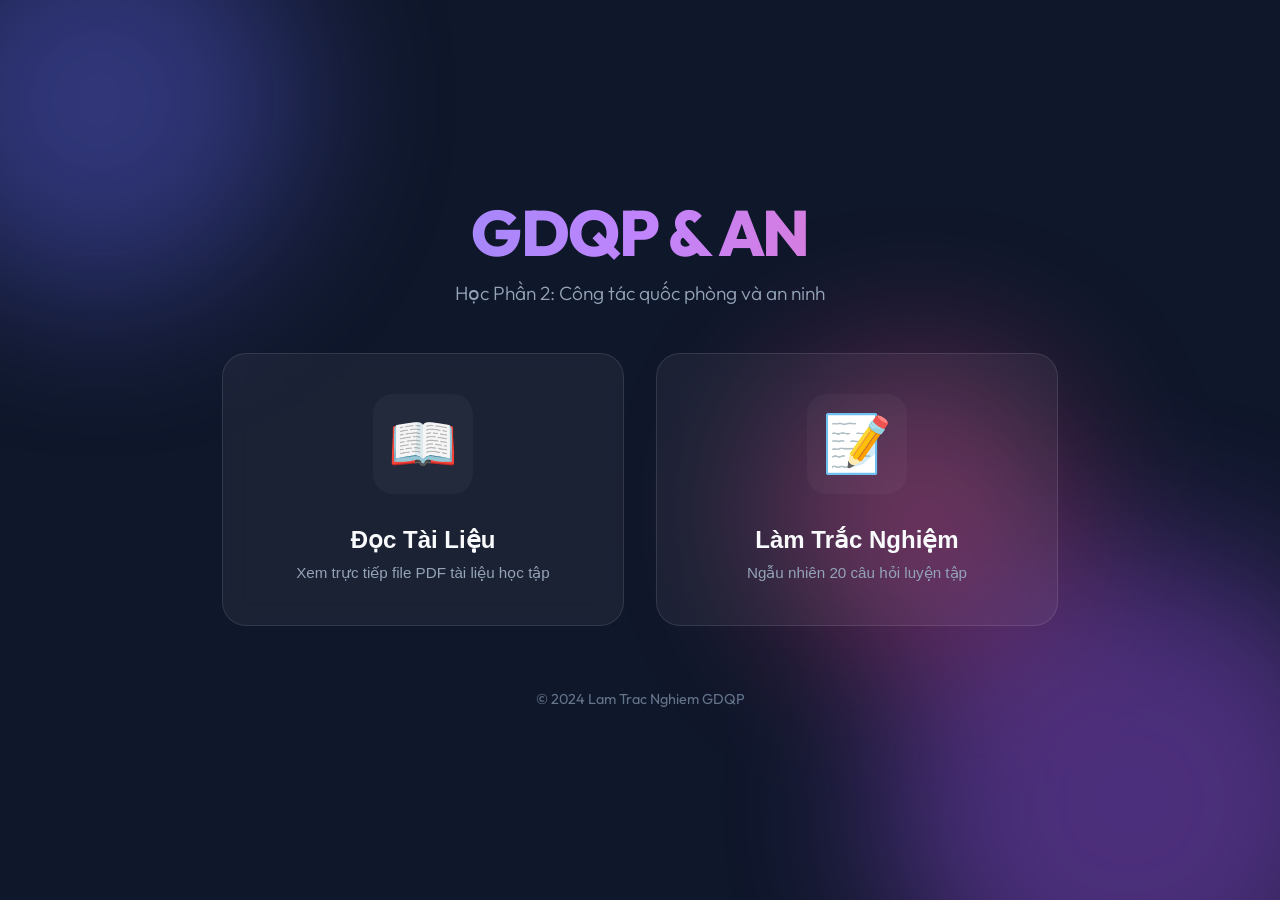
==== index.html @ d5c44e5e "test" ====
<!DOCTYPE html>
<html lang="vi">
<head>
    <meta charset="UTF-8">
    <meta name="viewport" content="width=device-width, initial-scale=1.0">
    <title>Ôn Thi GDQP - Học Phần 2</title>
    <link rel="preconnect" href="https://fonts.googleapis.com">
    <link rel="preconnect" href="https://fonts.gstatic.com" crossorigin>
    <link href="https://fonts.googleapis.com/css2?family=Outfit:wght@300;400;600;800&display=swap" rel="stylesheet">
    <link rel="stylesheet" href="style.css">
</head>
<body>
    <div class="background-blobs">
        <div class="blob blob-1"></div>
        <div class="blob blob-2"></div>
        <div class="blob blob-3"></div>
    </div>

    <main class="container">
        <header class="hero">
            <h1>GDQP & AN</h1>
            <p class="subtitle">Học Phần 2: Công tác quốc phòng và an ninh</p>
        </header>

        <nav class="menu-grid">
            <button id="btn-read" class="menu-card" onclick="location.href='document.html'">
                <div class="card-icon">📖</div>
                <div class="card-content">
                    <h2>Đọc Tài Liệu</h2>
                    <p>Xem trực tiếp file PDF tài liệu học tập</p>
                </div>
            </button>

            <button id="btn-quiz" class="menu-card" onclick="location.href='quiz.html'">
                <div class="card-icon">📝</div>
                <div class="card-content">
                    <h2>Làm Trắc Nghiệm</h2>
                    <p>Ngẫu nhiên 20 câu hỏi luyện tập</p>
                </div>
            </button>
        </nav>

        <footer>
            <p>&copy; 2024 Lam Trac Nghiem GDQP</p>
        </footer>
    </main>

    <script src="main.js"></script>
</body>
</html>
---- style.css ----
:root {
    --primary: #6366f1;
    --secondary: #a855f7;
    --accent: #ec4899;
    --bg: #0f172a;
    --card-bg: rgba(255, 255, 255, 0.05);
    --text: #f8fafc;
    --glass: rgba(255, 255, 255, 0.03);
    --glass-border: rgba(255, 255, 255, 0.1);
}

* {
    margin: 0;
    padding: 0;
    box-sizing: border-box;
}

body {
    font-family: 'Outfit', sans-serif;
    background-color: var(--bg);
    color: var(--text);
    overflow-x: hidden;
    min-height: 100vh;
    display: flex;
    align-items: center;
    justify-content: center;
}

/* Background Blobs Animation */
.background-blobs {
    position: fixed;
    top: 0;
    left: 0;
    width: 100%;
    height: 100%;
    z-index: -1;
    overflow: hidden;
}

.blob {
    position: absolute;
    border-radius: 50%;
    filter: blur(80px);
    opacity: 0.4;
    animation: move 20s infinite alternate;
}

.blob-1 {
    width: 400px;
    height: 400px;
    background: var(--primary);
    top: -100px;
    left: -100px;
    animation-delay: 0s;
}

.blob-2 {
    width: 500px;
    height: 500px;
    background: var(--secondary);
    bottom: -150px;
    right: -100px;
    animation-delay: -5s;
}

.blob-3 {
    width: 300px;
    height: 300px;
    background: var(--accent);
    top: 40%;
    left: 60%;
    animation-delay: -10s;
}

@keyframes move {
    from {
        transform: translate(0, 0) scale(1);
    }

    to {
        transform: translate(100px, 50px) scale(1.1);
    }
}

.container {
    width: 100%;
    max-width: 900px;
    padding: 2rem;
    text-align: center;
    position: relative;
    z-index: 1;
}

.hero h1 {
    font-size: 4rem;
    font-weight: 800;
    background: linear-gradient(to right, #818cf8, #c084fc, #f472b6);
    -webkit-background-clip: text;
    background-clip: text;
    -webkit-text-fill-color: transparent;
    margin-bottom: 0.5rem;
    letter-spacing: -0.025em;
}

.subtitle {
    font-size: 1.2rem;
    color: #94a3b8;
    margin-bottom: 3rem;
    font-weight: 300;
}

.menu-grid {
    display: grid;
    grid-template-columns: repeat(auto-fit, minmax(280px, 1fr));
    gap: 2rem;
    margin-bottom: 4rem;
}

.menu-card {
    background: var(--card-bg);
    border: 1px solid var(--glass-border);
    border-radius: 24px;
    padding: 2.5rem;
    cursor: pointer;
    transition: all 0.4s cubic-bezier(0.4, 0, 0.2, 1);
    position: relative;
    overflow: hidden;
    display: flex;
    flex-direction: column;
    align-items: center;
    gap: 1.5rem;
    backdrop-filter: blur(12px);
    color: inherit;
    text-decoration: none;
}

.menu-card::before {
    content: '';
    position: absolute;
    top: 0;
    left: 0;
    width: 100%;
    height: 100%;
    background: linear-gradient(45deg, transparent, rgba(255, 255, 255, 0.05), transparent);
    transform: translateX(-100%);
    transition: 0.6s;
}

.menu-card:hover {
    transform: translateY(-10px);
    background: rgba(255, 255, 255, 0.08);
    border-color: rgba(255, 255, 255, 0.3);
    box-shadow: 0 20px 40px rgba(0, 0, 0, 0.3);
}

.menu-card:hover::before {
    transform: translateX(100%);
}

.card-icon {
    font-size: 3.5rem;
    background: var(--glass);
    width: 100px;
    height: 100px;
    display: flex;
    align-items: center;
    justify-content: center;
    border-radius: 20px;
    margin-bottom: 0.5rem;
}

.card-content h2 {
    font-size: 1.5rem;
    margin-bottom: 0.5rem;
    font-weight: 600;
}

.card-content p {
    color: #94a3b8;
    font-size: 0.95rem;
    line-height: 1.5;
}

footer {
    margin-top: 2rem;
    color: #64748b;
    font-size: 0.9rem;
}

/* Quiz Page Styles */
.quiz-container {
    background: var(--card-bg);
    backdrop-filter: blur(20px);
    border: 1px solid var(--glass-border);
    border-radius: 32px;
    padding: 3rem;
    width: 100%;
    max-width: 800px;
    text-align: left;
    margin: 2rem auto;
}

.quiz-header {
    display: flex;
    justify-content: space-between;
    align-items: center;
    margin-bottom: 2rem;
    padding-bottom: 1rem;
    border-bottom: 1px solid var(--glass-border);
}

.progress-bar {
    height: 8px;
    background: rgba(255, 255, 255, 0.1);
    border-radius: 4px;
    width: 100%;
    margin-bottom: 2rem;
    overflow: hidden;
}

.progress-fill {
    height: 100%;
    background: linear-gradient(to right, var(--primary), var(--secondary));
    width: 0%;
    transition: width 0.3s ease;
}

.question-text {
    font-size: 1.4rem;
    font-weight: 600;
    margin-bottom: 2rem;
    line-height: 1.4;
}

.options-grid {
    display: flex;
    flex-direction: column;
    gap: 1rem;
}

.option-btn {
    background: rgba(255, 255, 255, 0.03);
    border: 1px solid var(--glass-border);
    padding: 1.2rem 1.5rem;
    border-radius: 16px;
    color: var(--text);
    cursor: pointer;
    text-align: left;
    font-size: 1.1rem;
    transition: all 0.2s;
    font-family: inherit;
}

.option-btn:hover {
    background: rgba(255, 255, 255, 0.08);
}

.option-btn.selected {
    background: var(--primary);
    border-color: var(--primary);
    transform: scale(1.02);
}

.quiz-footer {
    margin-top: 3rem;
    display: flex;
    justify-content: space-between;
}

.btn-nav {
    padding: 0.8rem 2rem;
    border-radius: 12px;
    border: none;
    cursor: pointer;
    font-weight: 600;
    transition: all 0.3s;
    font-family: inherit;
}

.btn-prev {
    background: rgba(255, 255, 255, 0.1);
    color: #fff;
}

.btn-next {
    background: var(--secondary);
    color: #fff;
}

.btn-submit {
    background: var(--accent);
    color: #fff;
}

.btn-nav:disabled {
    opacity: 0.5;
    cursor: not-allowed;
}

/* Result Page */
.result-card {
    text-align: center;
}

.score-circle {
    width: 150px;
    height: 150px;
    border-radius: 50%;
    border: 8px solid var(--accent);
    display: flex;
    align-items: center;
    justify-content: center;
    font-size: 2.5rem;
    font-weight: 800;
    margin: 2rem auto;
}

.back-btn {
    position: fixed;
    top: 2rem;
    left: 2rem;
    padding: 0.8rem 1.5rem;
    background: var(--glass);
    border: 1px solid var(--glass-border);
    border-radius: 12px;
    color: #fff;
    cursor: pointer;
    backdrop-filter: blur(10px);
    z-index: 10;
}

/* PDF Preview */
.pdf-viewer {
    width: 100%;
    height: 85vh;
    border-radius: 20px;
    border: 1px solid var(--glass-border);
}

@media (max-width: 600px) {
    .hero h1 {
        font-size: 2.5rem;
    }

    .quiz-container {
        padding: 1.5rem;
    }

    .question-text {
        font-size: 1.1rem;
    }
}

/* Question Grid Navigation */
.q-grid-container {
    margin-top: 2rem;
    padding-top: 2rem;
    border-top: 1px solid var(--glass-border);
}

.q-grid-title {
    font-size: 1rem;
    color: #94a3b8;
    margin-bottom: 1rem;
    text-align: left;
    font-weight: 400;
}

.q-nav-grid {
    display: grid;
    grid-template-columns: repeat(auto-fill, minmax(40px, 1fr));
    gap: 0.5rem;
}

.q-nav-item {
    width: 40px;
    height: 40px;
    display: flex;
    align-items: center;
    justify-content: center;
    background: rgba(255, 255, 255, 0.05);
    border: 1px solid var(--glass-border);
    border-radius: 8px;
    font-size: 0.9rem;
    cursor: pointer;
    transition: all 0.2s;
    color: #94a3b8;
    font-family: inherit;
}

.q-nav-item:hover {
    background: rgba(255, 255, 255, 0.1);
}

.q-nav-item.active {
    background: var(--primary);
    border-color: var(--primary);
    color: var(--text);
}

.q-nav-item.answered {
    background: rgba(99, 102, 241, 0.2);
    border-color: rgba(99, 102, 241, 0.4);
    color: var(--text);
}

.q-nav-item.correct {
    background: rgba(34, 197, 94, 0.3) !important;
    border-color: #22c55e !important;
    color: #4ade80 !important;
}

.q-nav-item.wrong {
    background: rgba(239, 68, 68, 0.3) !important;
    border-color: #ef4444 !important;
    color: #f87171 !important;
}

/* Review Mode */
.option-btn.correct-ans {
    border-color: #22c55e !important;
    background: rgba(34, 197, 94, 0.15) !important;
}

.option-btn.wrong-ans {
    border-color: #ef4444 !important;
    background: rgba(239, 68, 68, 0.15) !important;
}

.q-status-badge {
    padding: 0.3rem 0.8rem;
    border-radius: 8px;
    font-size: 0.8rem;
    font-weight: 600;
}

.badge-correct {
    background: rgba(34, 197, 94, 0.2);
    color: #4ade80;
}

.badge-wrong {
    background: rgba(239, 68, 68, 0.2);
    color: #f87171;
}
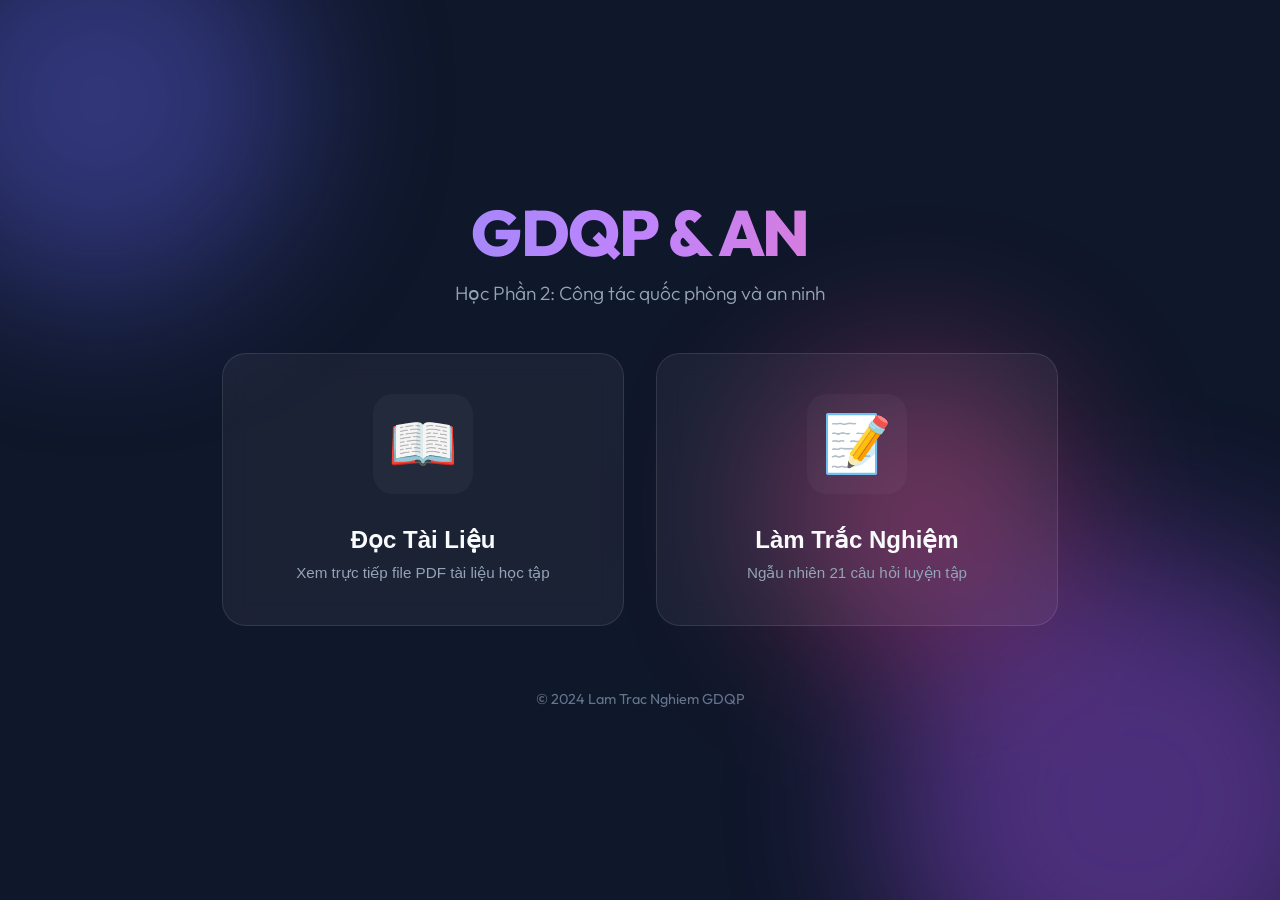
==== commit bf50c674: "test" ====
--- a/index.html
+++ b/index.html
@@ -35,7 +35,7 @@
                 <div class="card-icon">📝</div>
                 <div class="card-content">
                     <h2>Làm Trắc Nghiệm</h2>
-                    <p>Ngẫu nhiên 20 câu hỏi luyện tập</p>
+                    <p>Ngẫu nhiên 21 câu hỏi luyện tập</p>
                 </div>
             </button>
         </nav>
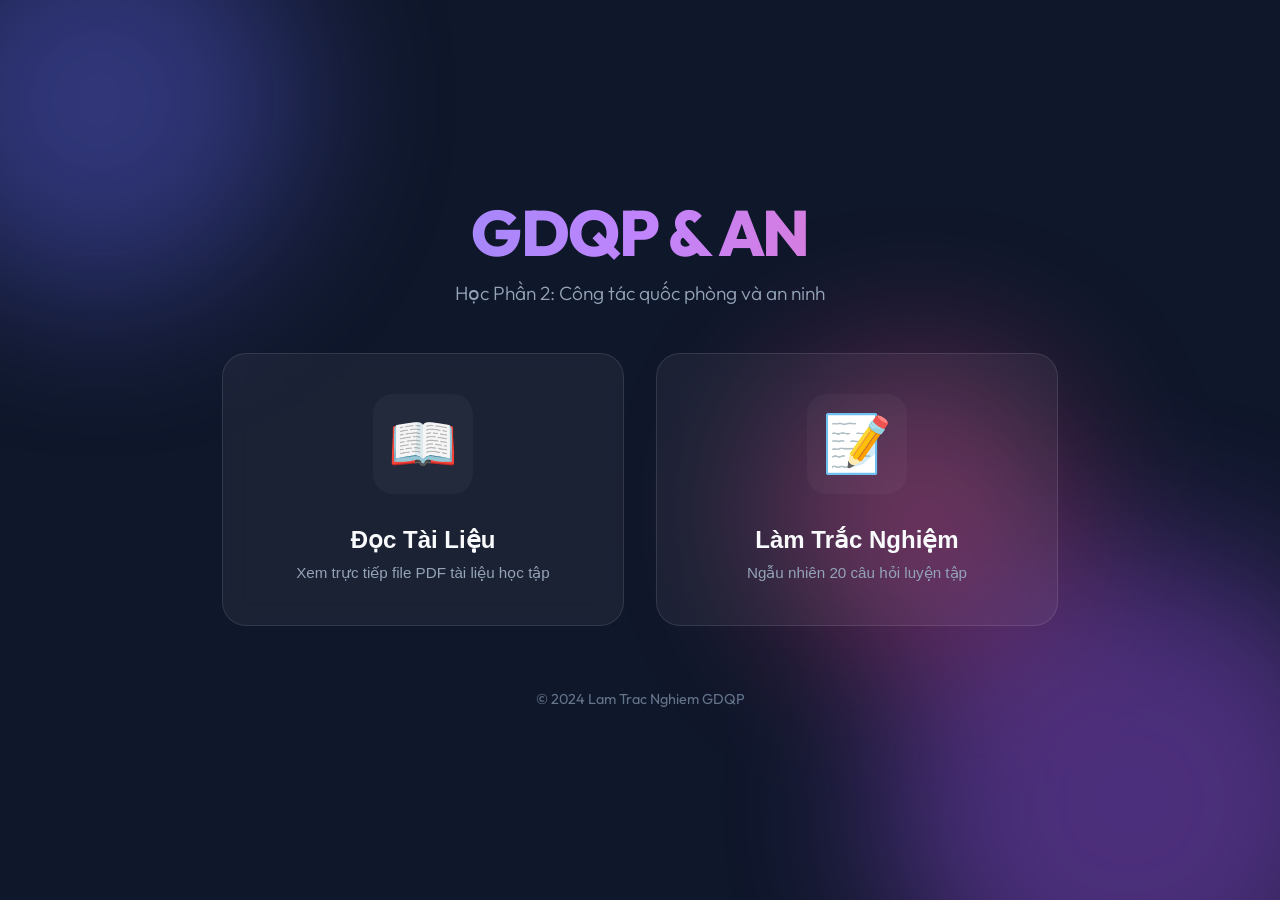
==== commit 320e1f2e: "e" ====
--- a/index.html
+++ b/index.html
@@ -35,7 +35,7 @@
                 <div class="card-icon">📝</div>
                 <div class="card-content">
                     <h2>Làm Trắc Nghiệm</h2>
-                    <p>Ngẫu nhiên 21 câu hỏi luyện tập</p>
+                    <p>Ngẫu nhiên 20 câu hỏi luyện tập</p>
                 </div>
             </button>
         </nav>
